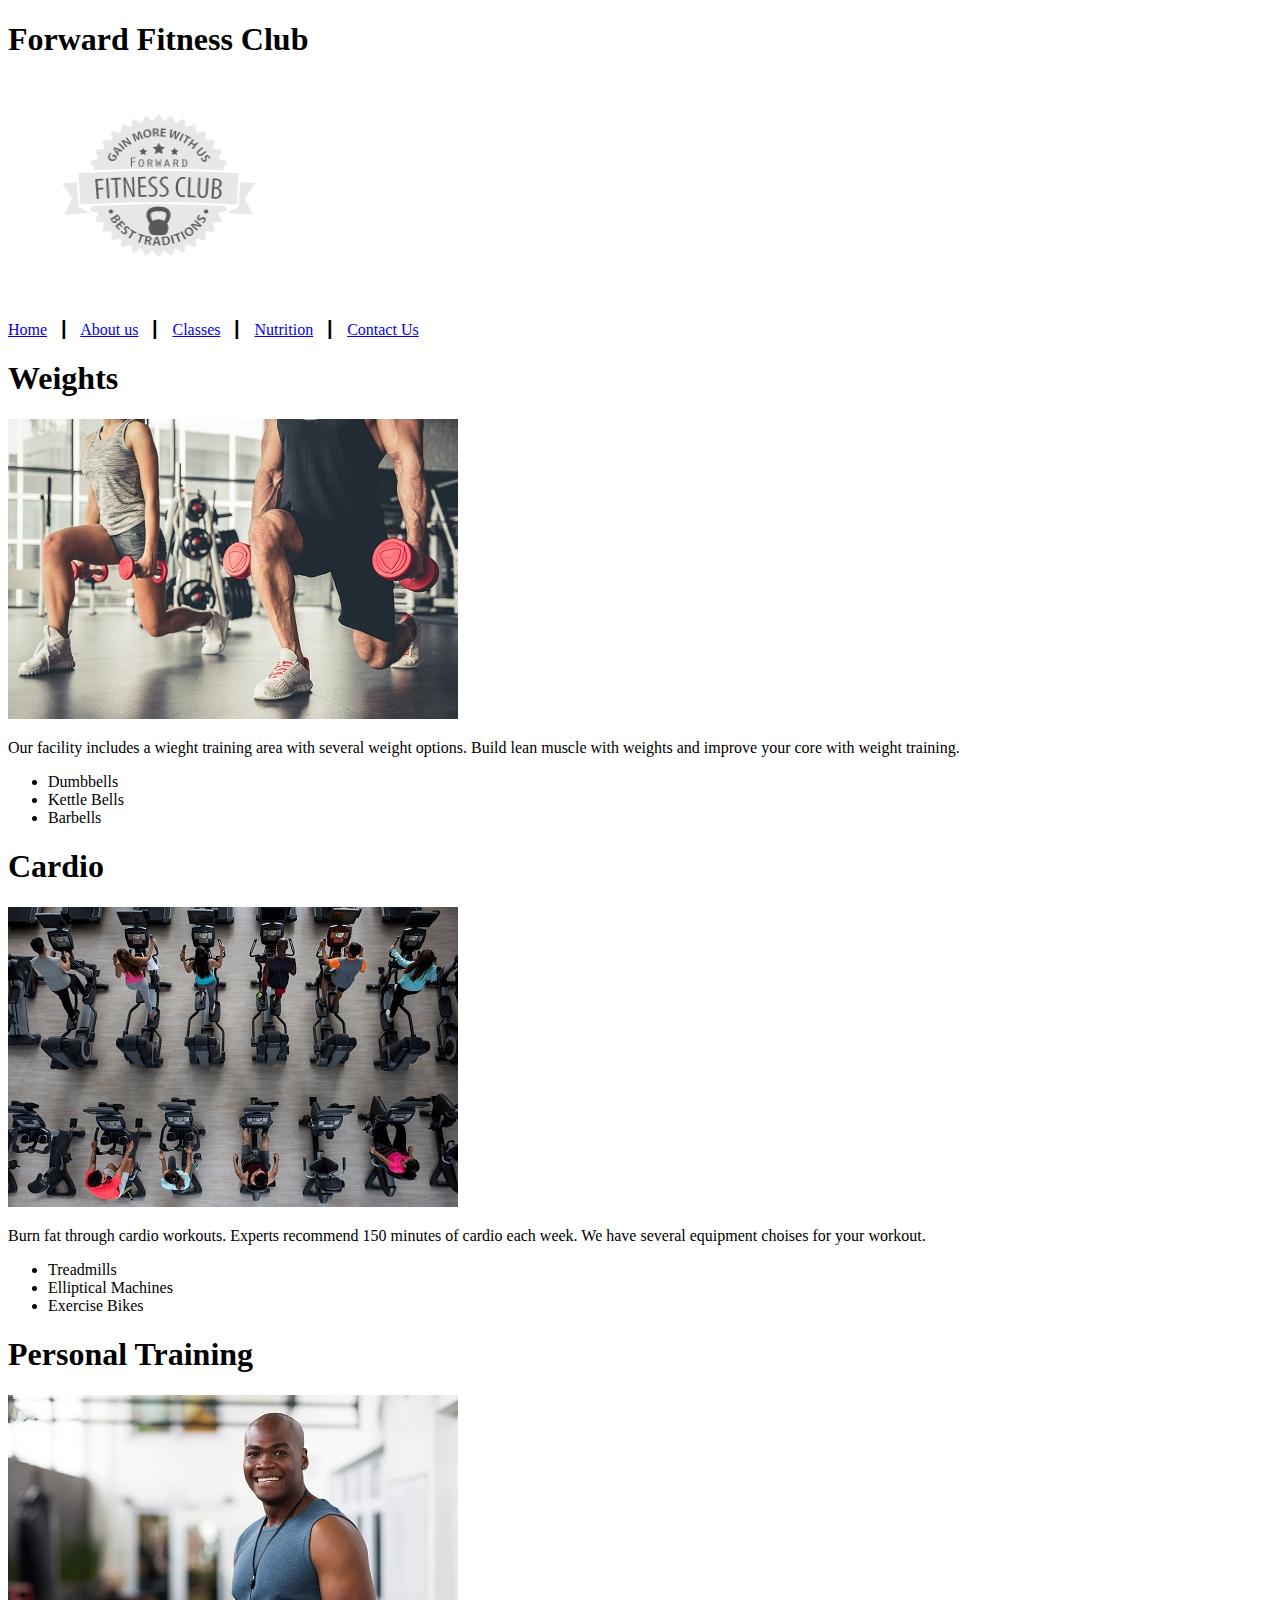
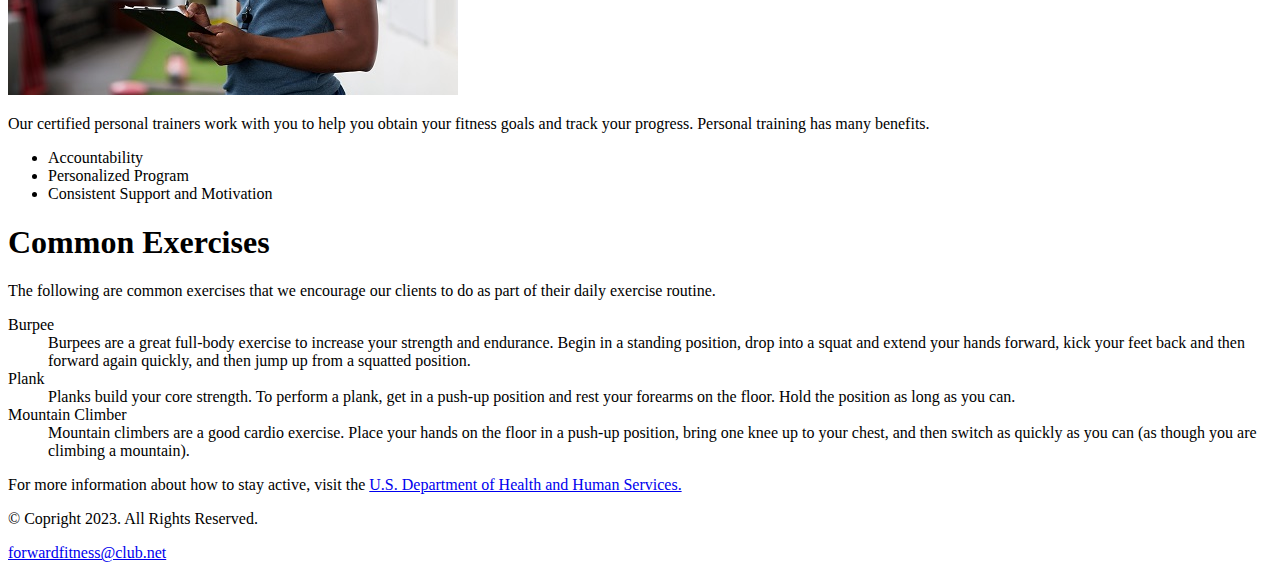
==== about.html @ fcd0d3ca "chap 3 final" ====
<!DOCTYPE html>
<!-- This website template was created by Damien Aldridge -->


<html lang="en">

    <head>
        <title>Forward Fitness Club</title>
        <meta charset="utf-8">
    </head>

    <body>
        <div id="container">
            <!-- Use the header area for the website name or logo -->
            <header>
                <h1>Forward Fitness Club</h1>

                <a href="index.html"><img src="images/forward-fitness-logo.png" alt="Forward Fitness Clug Logo" height="220" width="297"></a>
            </header>

            <!-- Use the nav area to add hyperlinks to other pages within the website -->
            <nav>
                <p><a href="index.html">Home</a> &nbsp; &#9475; &nbsp; 
                <a href="about.html">About us</a> &nbsp; &#9475; &nbsp;
                <a href="classes.html">Classes</a> &nbsp; &#9475; &nbsp;
                <a href="nutrition.html">Nutrition</a> &nbsp; &#9475; &nbsp;
                <a href="contact.html">Contact Us</a></p>
            </nav>

            <!-- Use the main area to add the main content of the webpage -->
            <main>
                <div id="weights">
                    <h1>Weights</h1>

                    <img src="images/people-with-weights.jpg" alt="Two people working out with a weight in each hand" height="300" width="450">

                    <p>Our facility includes a wieght training area with several weight options. Build lean muscle with weights and improve your core with weight training.</p>
                    
                    <ul>
                        <li>Dumbbells</li>
                        <li>Kettle Bells</li>
                        <li>Barbells</li>
                    </ul>
                </div>

                <div id="cardio">
                    <h1>Cardio</h1>
                    <img src="images/people-workingout-machines.jpg" alt="Cardio equipment" height="300" width="450">
                    <p>Burn fat through cardio workouts. Experts recommend 150 minutes of cardio each week. We have several equipment choises for your workout.</p>
                    <ul>
                        <li>Treadmills</li>
                        <li>Elliptical Machines</li>
                        <li>Exercise Bikes</li>
                    </ul>

                    <div id="training">
                        <h1>Personal Training</h1>
                        <img src="images/personal-trainer.jpg" alt="Personal Training" height="300" width="450">
                        <p>Our certified personal trainers work with you to help you obtain your fitness goals and track your progress. Personal training has many benefits.</p>
                        <ul>
                            <li>Accountability</li>
                            <li>Personalized Program</li>
                            <li>Consistent Support and Motivation</li>
                        </ul>

                    </div>

                    <div id="exercises">
                        <h1>Common Exercises</h1>
                        <p>The following are common exercises that we encourage our clients to do as part of their daily exercise routine.</p>

                        <dl>
                            <dt>Burpee</dt>
                            <dd>Burpees are a great full-body exercise to increase your strength and endurance. Begin in a standing position, drop into a squat and extend your hands forward, kick your feet back and then forward again quickly, and then jump up from a squatted position.</dd>

                            <dt>Plank</dt>
                            <dd>Planks build your core strength. To perform a plank, get in a push-up position and rest your forearms on the floor. Hold the position as long as you can.</dd>

                            <dt>Mountain Climber</dt>
                            <dd>Mountain climbers are a good cardio exercise. Place your hands on the floor in a push-up position, bring one knee up to your chest, and then switch as quickly as you can (as though you are climbing a mountain).</dd>
                        </dl>

                        <p>For more information about how to stay active, visit the <a href="https://www.hhs.gov/fitness/be-active/index.html" target="_blank">U.S. Department of Health and Human Services.</a></p>
                    </div>

                </div>
            </main>

            <!-- Use the footer area to add webpage footer content -->
            <footer>
                <p>&copy; Copright 2023. All Rights Reserved.</p>
                <p><a href="mailto:forwardfitness@club.net">forwardfitness@club.net</a></p>
            </footer>

        </div>
    </body>

</html>
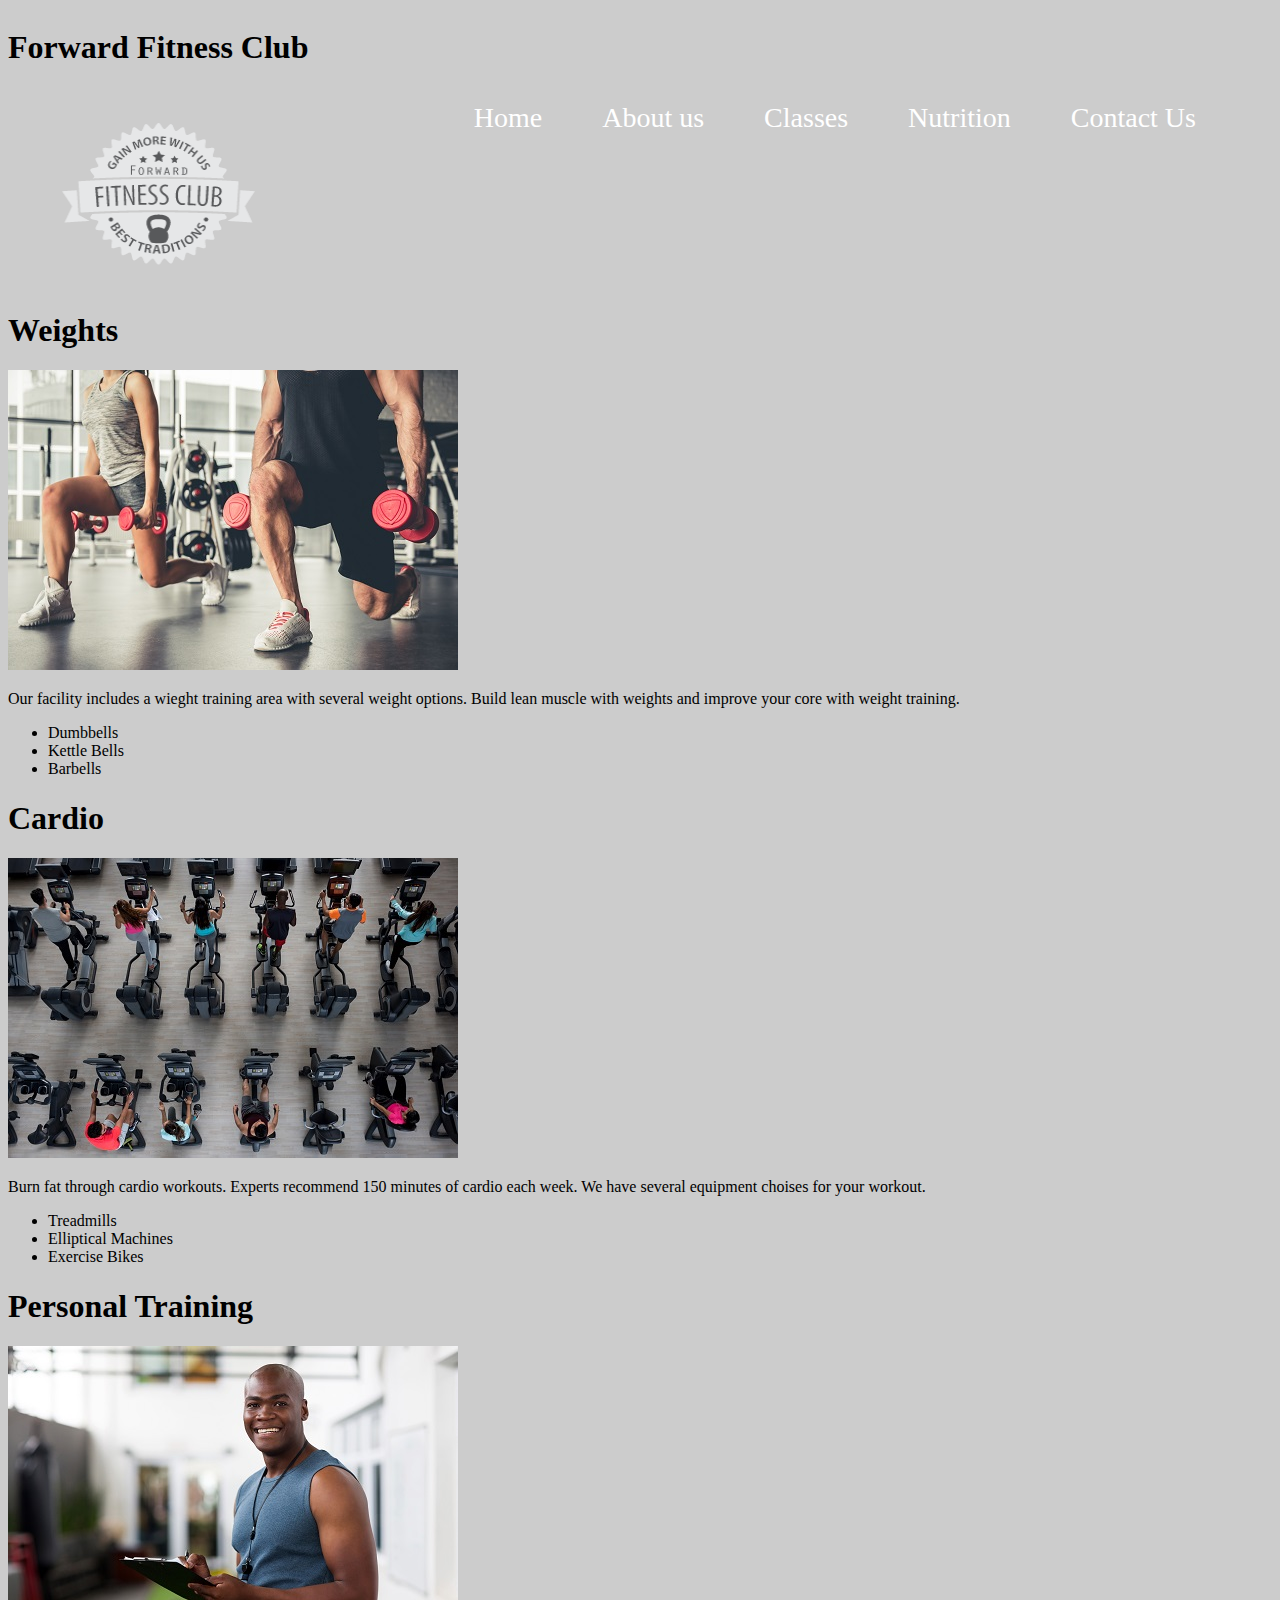
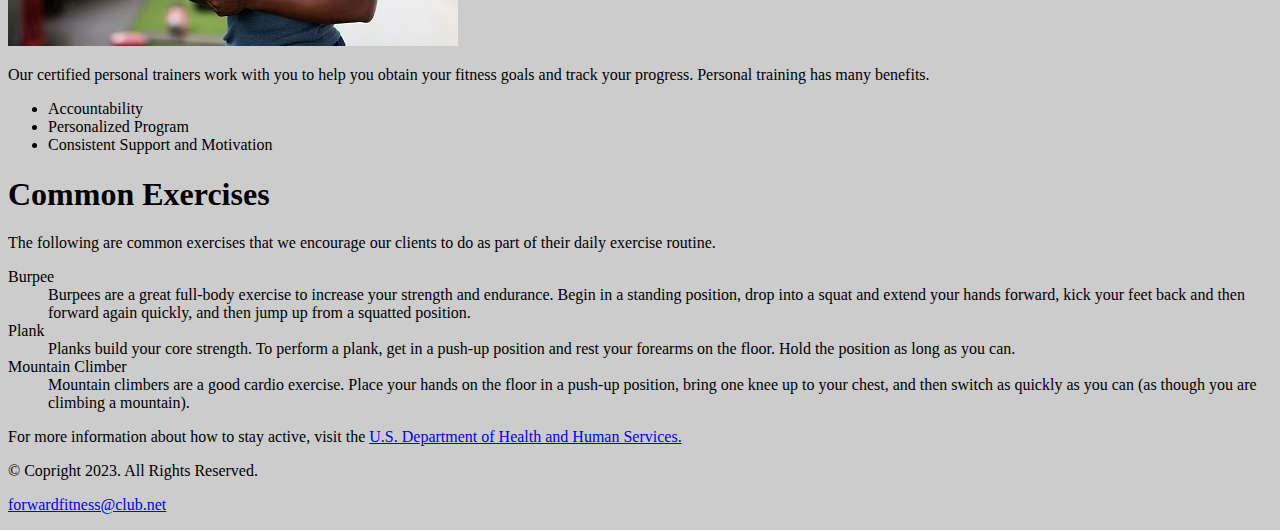
==== commit c8b9c3a0: "chap 4 work" ====
--- a/about.html
+++ b/about.html
@@ -7,6 +7,7 @@
     <head>
         <title>Forward Fitness Club</title>
         <meta charset="utf-8">
+        <link rel="stylesheet" href="css/styles.css">
     </head>
 
     <body>
@@ -20,11 +21,13 @@
 
             <!-- Use the nav area to add hyperlinks to other pages within the website -->
             <nav>
-                <p><a href="index.html">Home</a> &nbsp; &#9475; &nbsp; 
-                <a href="about.html">About us</a> &nbsp; &#9475; &nbsp;
-                <a href="classes.html">Classes</a> &nbsp; &#9475; &nbsp;
-                <a href="nutrition.html">Nutrition</a> &nbsp; &#9475; &nbsp;
-                <a href="contact.html">Contact Us</a></p>
+                <ul>
+                    <li><a href="index.html">Home</a></li>
+                    <li><a href="about.html">About us</a></li> 
+                    <li><a href="classes.html">Classes</a></li>
+                    <li><a href="nutrition.html">Nutrition</a></li>
+                    <li><a href="contact.html">Contact Us</a></li>
+                </ul>
             </nav>
 
             <!-- Use the main area to add the main content of the webpage -->
--- a/css/styles.css
+++ b/css/styles.css
@@ -0,0 +1,37 @@
+body {
+    background-color: #ccc;
+}
+
+header {
+    width: 25%;
+    float: left;
+}
+
+nav {
+    width: 70%;
+    float: right;
+    margin: 5em 3em 0 0;
+}
+
+nav ul {
+    list-style-type: none;
+    margin: 0;
+    text-align: right;
+}
+
+nav li {
+    display: inline-block;
+    font-size: 1.75em;
+}
+
+nav li a {
+    display: block;
+    color: #fff;
+    text-align: center;
+    padding: 0.5em 1em;
+    text-decoration: none;
+}
+
+main {
+    clear: both;
+}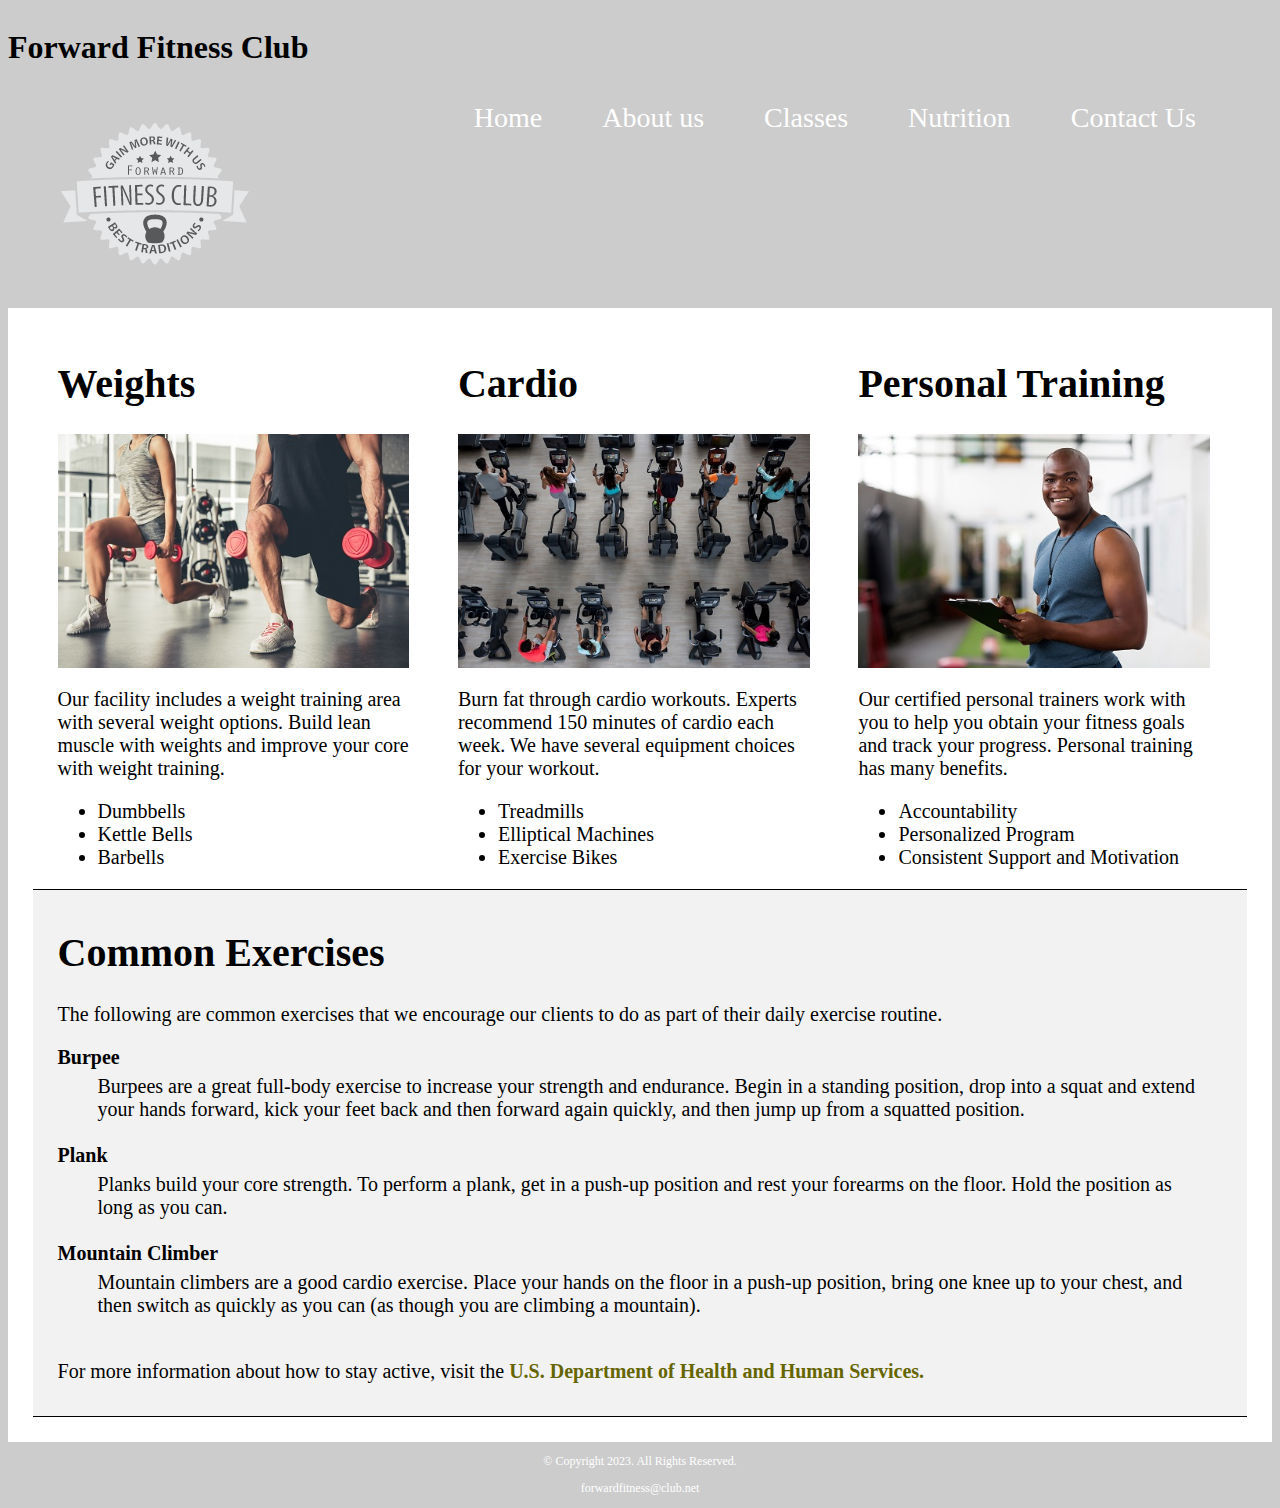
==== commit 0237bef4: "chap 4 work continued" ====
--- a/about.html
+++ b/about.html
@@ -16,7 +16,7 @@
             <header>
                 <h1>Forward Fitness Club</h1>
 
-                <a href="index.html"><img src="images/forward-fitness-logo.png" alt="Forward Fitness Clug Logo" height="220" width="297"></a>
+                <a href="index.html"><img src="images/forward-fitness-logo.png" alt="Forward Fitness Clug Logo"></a>
             </header>
 
             <!-- Use the nav area to add hyperlinks to other pages within the website -->
@@ -35,9 +35,9 @@
                 <div id="weights">
                     <h1>Weights</h1>
 
-                    <img src="images/people-with-weights.jpg" alt="Two people working out with a weight in each hand" height="300" width="450">
+                    <img src="images/people-with-weights.jpg" alt="Two people working out with a weight in each hand">
 
-                    <p>Our facility includes a wieght training area with several weight options. Build lean muscle with weights and improve your core with weight training.</p>
+                    <p>Our facility includes a weight training area with several weight options. Build lean muscle with weights and improve your core with weight training.</p>
                     
                     <ul>
                         <li>Dumbbells</li>
@@ -48,17 +48,18 @@
 
                 <div id="cardio">
                     <h1>Cardio</h1>
-                    <img src="images/people-workingout-machines.jpg" alt="Cardio equipment" height="300" width="450">
-                    <p>Burn fat through cardio workouts. Experts recommend 150 minutes of cardio each week. We have several equipment choises for your workout.</p>
+                    <img src="images/people-workingout-machines.jpg" alt="Cardio equipment">
+                    <p>Burn fat through cardio workouts. Experts recommend 150 minutes of cardio each week. We have several equipment choices for your workout.</p>
                     <ul>
                         <li>Treadmills</li>
                         <li>Elliptical Machines</li>
                         <li>Exercise Bikes</li>
                     </ul>
+                </div>
 
                     <div id="training">
                         <h1>Personal Training</h1>
-                        <img src="images/personal-trainer.jpg" alt="Personal Training" height="300" width="450">
+                        <img src="images/personal-trainer.jpg" alt="Personal Training">
                         <p>Our certified personal trainers work with you to help you obtain your fitness goals and track your progress. Personal training has many benefits.</p>
                         <ul>
                             <li>Accountability</li>
@@ -83,15 +84,14 @@
                             <dd>Mountain climbers are a good cardio exercise. Place your hands on the floor in a push-up position, bring one knee up to your chest, and then switch as quickly as you can (as though you are climbing a mountain).</dd>
                         </dl>
 
-                        <p>For more information about how to stay active, visit the <a href="https://www.hhs.gov/fitness/be-active/index.html" target="_blank">U.S. Department of Health and Human Services.</a></p>
+                        <p>For more information about how to stay active, visit the <a class="external-link" href="https://www.hhs.gov/fitness/be-active/index.html" target="_blank">U.S. Department of Health and Human Services.</a></p>
                     </div>
 
-                </div>
             </main>
 
             <!-- Use the footer area to add webpage footer content -->
             <footer>
-                <p>&copy; Copright 2023. All Rights Reserved.</p>
+                <p>&copy; Copyright 2023. All Rights Reserved.</p>
                 <p><a href="mailto:forwardfitness@club.net">forwardfitness@club.net</a></p>
             </footer>
 
--- a/css/styles.css
+++ b/css/styles.css
@@ -1,5 +1,10 @@
 body {
     background-color: #ccc;
+}
+
+img {
+    max-width: 100%;
+    display: block;
 }
 
 header {
@@ -34,4 +39,66 @@
 
 main {
     clear: both;
+    background-color: #fff;
+    padding: 2%;
+    font-size: 1.25em;
+}
+
+.action {
+    font-size: 1.35em;
+    color: #666600;
+    font-weight: bold;
+}
+
+#weights, #cardio, #training {
+    width: 29%;
+    float: left;
+    margin: 0 2%;
+}
+
+#exercises {
+    clear: left;
+    border-top: 1px solid #000;
+    border-bottom: 1px solid #000;
+    background-color: #f2f2f2;
+    padding: 1% 2%;
+}
+
+#exercises dt {
+    font-weight: bold;
+}
+
+#exercises dd {
+    padding: 0.5% 1% 2% 0;
+}
+
+.external-link {
+    color: #666600;
+    font-weight: bold;
+    text-decoration: none;
+}
+
+#contact {
+    text-align: center;
+}
+
+#contact a {
+    color: #666600;
+    text-decoration: none;
+}
+
+.map {
+    border: 8px solid #000;
+}
+
+footer p {
+    font-size: 0.75em;
+    text-align: center;
+    color: #fff;
+    padding: 0 1em;
+}
+
+footer p a {
+    color: #fff;
+    text-decoration: none;
 }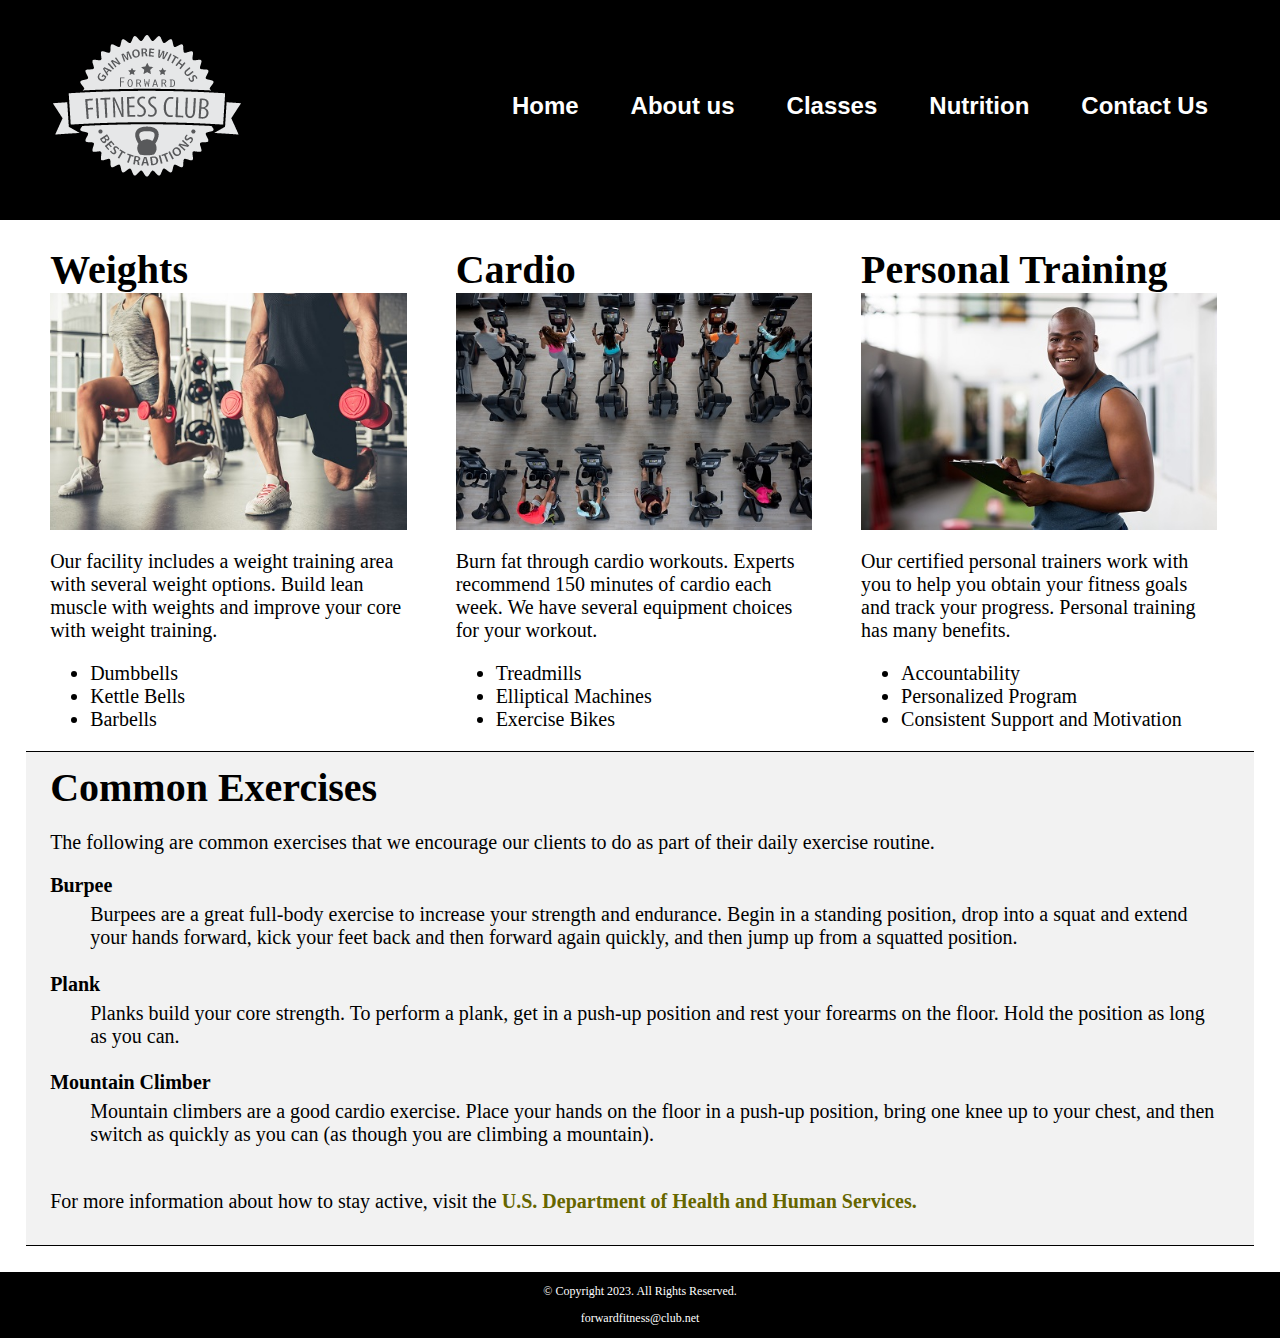
==== commit 4491c7e7: "chap 4 work finish" ====
--- a/about.html
+++ b/about.html
@@ -14,8 +14,6 @@
         <div id="container">
             <!-- Use the header area for the website name or logo -->
             <header>
-                <h1>Forward Fitness Club</h1>
-
                 <a href="index.html"><img src="images/forward-fitness-logo.png" alt="Forward Fitness Clug Logo"></a>
             </header>
 
--- a/css/styles.css
+++ b/css/styles.css
@@ -1,5 +1,19 @@
+/* 
+Author: Damien Aldridge
+Date: 9/18/2023
+File name: styles.css
+*/
+
+/* CSS Reset */
+body, header, nav, main, footer, h1, div, img {
+    margin: 0;
+    padding: 0;
+    border: 0;
+}
+
+/* Style rules for body and images */
 body {
-    background-color: #ccc;
+    background-color: #000;
 }
 
 img {
@@ -7,11 +21,13 @@
     display: block;
 }
 
+/* Style rules for header */
 header {
     width: 25%;
     float: left;
 }
 
+/* Style rules for navigation area */
 nav {
     width: 70%;
     float: right;
@@ -26,7 +42,9 @@
 
 nav li {
     display: inline-block;
-    font-size: 1.75em;
+    font-size: 1.5em;
+    font-family: Verdana, Arial, sans-serif;
+    font-weight: bold;
 }
 
 nav li a {
@@ -37,6 +55,7 @@
     text-decoration: none;
 }
 
+/* Style rules for main content */
 main {
     clear: both;
     background-color: #fff;
@@ -91,6 +110,7 @@
     border: 8px solid #000;
 }
 
+/* Style rules for footer content */
 footer p {
     font-size: 0.75em;
     text-align: center;
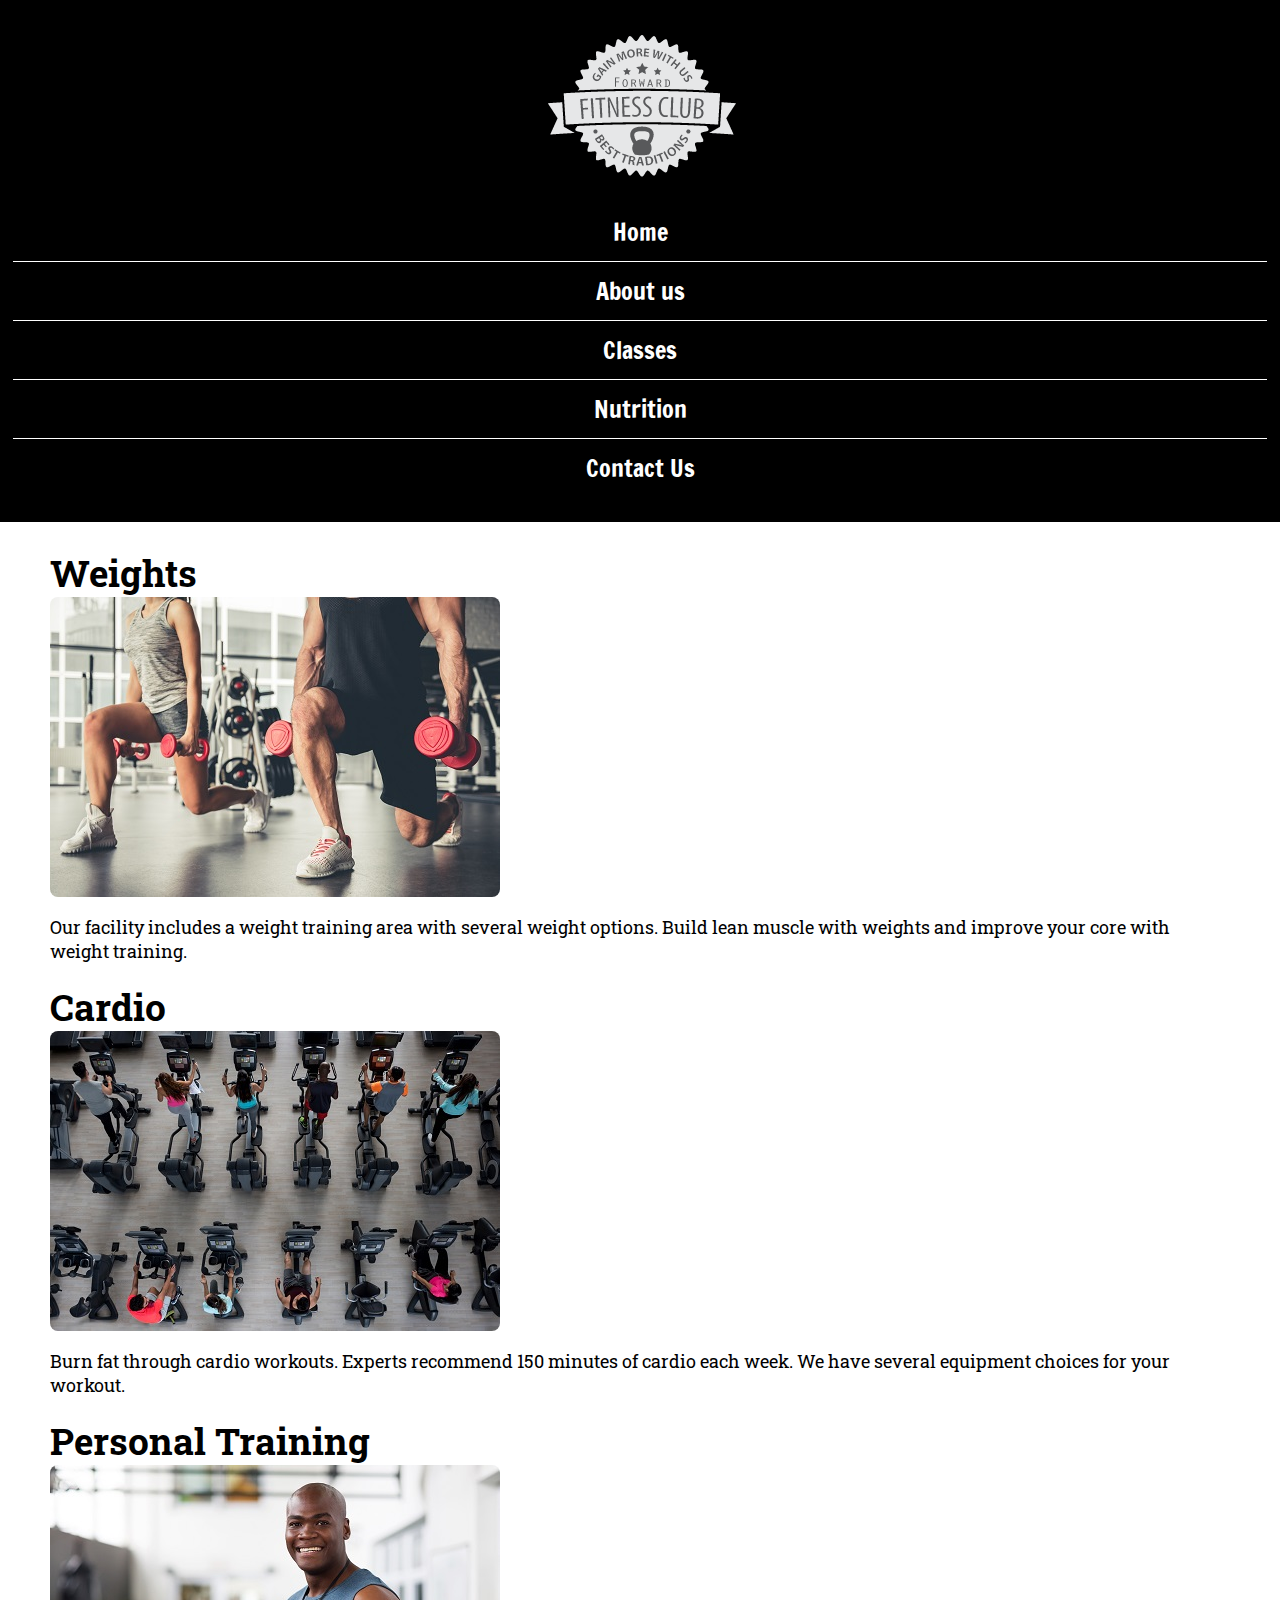
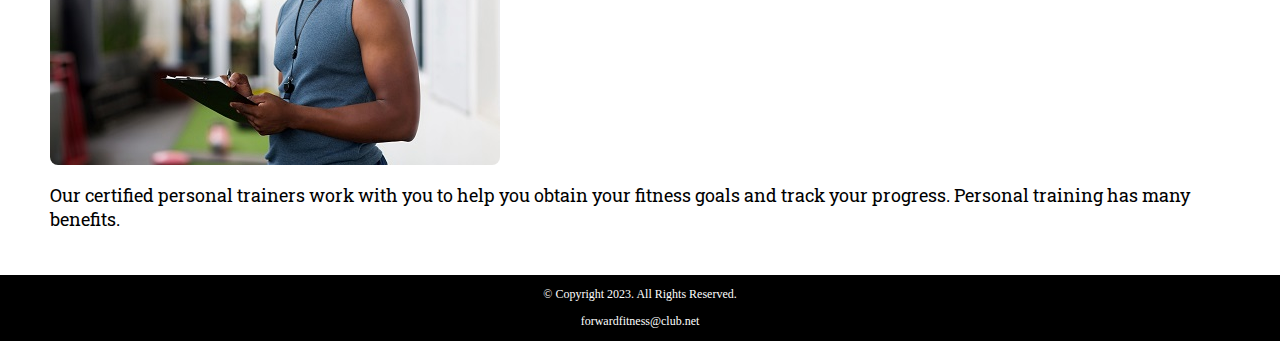
==== commit 4fbd145c: "chap 5 reading assignment" ====
--- a/about.html
+++ b/about.html
@@ -7,7 +7,11 @@
     <head>
         <title>Forward Fitness Club</title>
         <meta charset="utf-8">
+        <meta name="viewport" content="width=device-width, initial-scale=1">
         <link rel="stylesheet" href="css/styles.css">
+        <link rel="preconnect" href="https://fonts.googleapis.com">
+        <link rel="preconnect" href="https://fonts.gstatic.com" crossorigin>
+        <link href="https://fonts.googleapis.com/css2?family=Francois+One&family=Roboto+Slab&display=swap" rel="stylesheet">
     </head>
 
     <body>
@@ -33,11 +37,11 @@
                 <div id="weights">
                     <h1>Weights</h1>
 
-                    <img src="images/people-with-weights.jpg" alt="Two people working out with a weight in each hand">
+                    <img src="images/people-with-weights.jpg" alt="Two people working out with a weight in each hand" class="round">
 
                     <p>Our facility includes a weight training area with several weight options. Build lean muscle with weights and improve your core with weight training.</p>
                     
-                    <ul>
+                    <ul class="tablet-desktop">
                         <li>Dumbbells</li>
                         <li>Kettle Bells</li>
                         <li>Barbells</li>
@@ -46,9 +50,9 @@
 
                 <div id="cardio">
                     <h1>Cardio</h1>
-                    <img src="images/people-workingout-machines.jpg" alt="Cardio equipment">
+                    <img src="images/people-workingout-machines.jpg" alt="Cardio equipment" class="round">
                     <p>Burn fat through cardio workouts. Experts recommend 150 minutes of cardio each week. We have several equipment choices for your workout.</p>
-                    <ul>
+                    <ul class="tablet-desktop">
                         <li>Treadmills</li>
                         <li>Elliptical Machines</li>
                         <li>Exercise Bikes</li>
@@ -57,9 +61,9 @@
 
                     <div id="training">
                         <h1>Personal Training</h1>
-                        <img src="images/personal-trainer.jpg" alt="Personal Training">
+                        <img src="images/personal-trainer.jpg" alt="Personal Training" class="round">
                         <p>Our certified personal trainers work with you to help you obtain your fitness goals and track your progress. Personal training has many benefits.</p>
-                        <ul>
+                        <ul class="tablet-desktop">
                             <li>Accountability</li>
                             <li>Personalized Program</li>
                             <li>Consistent Support and Motivation</li>
@@ -67,7 +71,7 @@
 
                     </div>
 
-                    <div id="exercises">
+                    <div id="exercises" class="tablet-desktop">
                         <h1>Common Exercises</h1>
                         <p>The following are common exercises that we encourage our clients to do as part of their daily exercise routine.</p>
 
--- a/css/styles.css
+++ b/css/styles.css
@@ -5,7 +5,7 @@
 */
 
 /* CSS Reset */
-body, header, nav, main, footer, h1, div, img {
+body, header, nav, main, footer, h1, div, img, ul {
     margin: 0;
     padding: 0;
     border: 0;
@@ -21,46 +21,84 @@
     display: block;
 }
 
+/* Style Rules for mobile viewport */
+
 /* Style rules for header */
 header {
-    width: 25%;
-    float: left;
+    position: -webkit-sticky;
+    position: sticky;
+    top: 0;
+    background-color: #000;
+    height: 190px;
+}
+
+header img {
+    margin: 0 auto;
 }
 
 /* Style rules for navigation area */
 nav {
-    width: 70%;
-    float: right;
-    margin: 5em 3em 0 0;
+    padding: 1%;
+    margin-bottom: 1%;
 }
 
 nav ul {
     list-style-type: none;
-    margin: 0;
-    text-align: right;
+    text-align: center;
 }
 
 nav li {
-    display: inline-block;
     font-size: 1.5em;
-    font-family: Verdana, Arial, sans-serif;
-    font-weight: bold;
+    font-family: 'Francois One', sans-serif;
+    border-top: 1px solid #fff;
+}
+
+nav li:first-child {
+    border-top: none;
 }
 
 nav li a {
     display: block;
     color: #fff;
-    text-align: center;
     padding: 0.5em 1em;
     text-decoration: none;
 }
 
+/* Show mobile class, hide tablet-desktop class */
+.mobile {
+    display: block;
+}
+
+.tablet-desktop {
+    display: none;
+}
+
 /* Style rules for main content */
 main {
-    clear: both;
     background-color: #fff;
     padding: 2%;
-    font-size: 1.25em;
+    font-size: 1.15em;
+    font-family: 'Roboto Slab', serif;
+}
+
+.tel-link {
+    background-color: #404040;
+    padding: 2%;
+    margin: 0 auto;
+    width: 80%;
+    text-align: center;
+    border-radius: 5px;
+}
+
+.tel-link a {
+    color: #fff;
+    text-decoration: none;
+    font-size: 1.5em;
+    display: block;
+}
+
+.hours {
+    margin-left: 10%;
 }
 
 .action {
@@ -70,12 +108,48 @@
 }
 
 #weights, #cardio, #training {
-    width: 29%;
-    float: left;
     margin: 0 2%;
 }
 
-#exercises {
+.round {
+    border-radius: 8px;
+}
+
+.external-link {
+    color: #666600;
+    font-weight: bold;
+    text-decoration: none;
+}
+
+#contact {
+    text-align: center;
+}
+
+#contact .contact-email-link {
+    color: #666600;
+    text-decoration: none;
+}
+
+.map {
+    border: 2px solid #000;
+    width: 95%;
+    height: 50%;
+}
+
+/* Style rules for footer content */
+footer p {
+    font-size: 0.75em;
+    text-align: center;
+    color: #fff;
+    padding: 0 1em;
+}
+
+footer p a {
+    color: #fff;
+    text-decoration: none;
+}
+
+/* #exercises {
     clear: left;
     border-top: 1px solid #000;
     border-bottom: 1px solid #000;
@@ -90,35 +164,4 @@
 #exercises dd {
     padding: 0.5% 1% 2% 0;
 }
-
-.external-link {
-    color: #666600;
-    font-weight: bold;
-    text-decoration: none;
-}
-
-#contact {
-    text-align: center;
-}
-
-#contact a {
-    color: #666600;
-    text-decoration: none;
-}
-
-.map {
-    border: 8px solid #000;
-}
-
-/* Style rules for footer content */
-footer p {
-    font-size: 0.75em;
-    text-align: center;
-    color: #fff;
-    padding: 0 1em;
-}
-
-footer p a {
-    color: #fff;
-    text-decoration: none;
-}+*/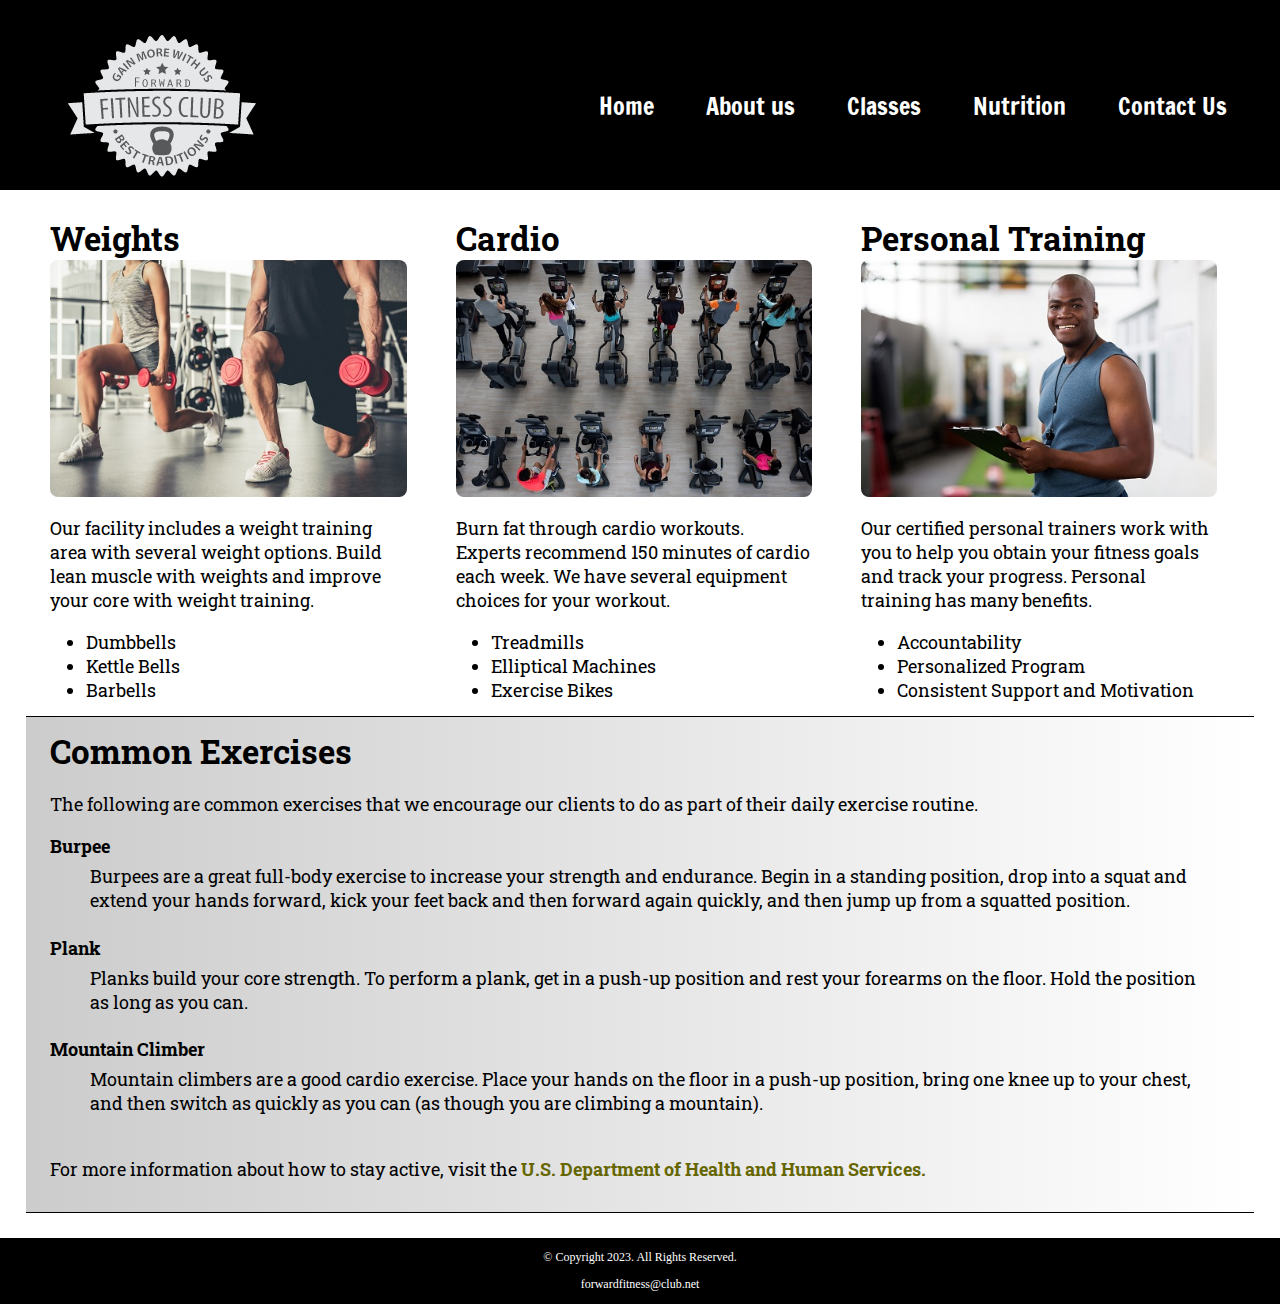
==== commit 3d74f286: "chap 7 work" ====
--- a/about.html
+++ b/about.html
@@ -12,6 +12,10 @@
         <link rel="preconnect" href="https://fonts.googleapis.com">
         <link rel="preconnect" href="https://fonts.gstatic.com" crossorigin>
         <link href="https://fonts.googleapis.com/css2?family=Francois+One&family=Roboto+Slab&display=swap" rel="stylesheet">
+        <link rel="shortcut icon" href="images/favicon.ico">
+        <link rel="icon" type="image/png" sizes="32x32" href="images/favicon-32.png">
+        <link rel="apple-touch-icon" sizes=" 180x180" href="images/apple-touch-icon.png">
+        <link rel="icon" sizes="192x192" href="images/android-chrome-192.png">
     </head>
 
     <body>
@@ -34,7 +38,7 @@
 
             <!-- Use the main area to add the main content of the webpage -->
             <main>
-                <div id="weights">
+                <section id="weights">
                     <h1>Weights</h1>
 
                     <img src="images/people-with-weights.jpg" alt="Two people working out with a weight in each hand" class="round">
@@ -46,9 +50,9 @@
                         <li>Kettle Bells</li>
                         <li>Barbells</li>
                     </ul>
-                </div>
+                </section>
 
-                <div id="cardio">
+                <section id="cardio">
                     <h1>Cardio</h1>
                     <img src="images/people-workingout-machines.jpg" alt="Cardio equipment" class="round">
                     <p>Burn fat through cardio workouts. Experts recommend 150 minutes of cardio each week. We have several equipment choices for your workout.</p>
@@ -57,9 +61,9 @@
                         <li>Elliptical Machines</li>
                         <li>Exercise Bikes</li>
                     </ul>
-                </div>
+                </section>
 
-                    <div id="training">
+                    <section id="training">
                         <h1>Personal Training</h1>
                         <img src="images/personal-trainer.jpg" alt="Personal Training" class="round">
                         <p>Our certified personal trainers work with you to help you obtain your fitness goals and track your progress. Personal training has many benefits.</p>
@@ -69,9 +73,9 @@
                             <li>Consistent Support and Motivation</li>
                         </ul>
 
-                    </div>
+                    </section>
 
-                    <div id="exercises" class="tablet-desktop">
+                    <section id="exercises" class="tablet-desktop">
                         <h1>Common Exercises</h1>
                         <p>The following are common exercises that we encourage our clients to do as part of their daily exercise routine.</p>
 
@@ -87,7 +91,7 @@
                         </dl>
 
                         <p>For more information about how to stay active, visit the <a class="external-link" href="https://www.hhs.gov/fitness/be-active/index.html" target="_blank">U.S. Department of Health and Human Services.</a></p>
-                    </div>
+                    </section>
 
             </main>
 
--- a/css/styles.css
+++ b/css/styles.css
@@ -5,7 +5,7 @@
 */
 
 /* CSS Reset */
-body, header, nav, main, footer, h1, div, img, ul {
+body, header, nav, main, footer, h1, div, img, ul, figure, figcaption, section, article, aside {
     margin: 0;
     padding: 0;
     border: 0;
@@ -21,12 +21,15 @@
     display: block;
 }
 
+/* Style rule for box sizing applies to all elements */
+* {
+    box-sizing: border-box;
+}
+
 /* Style Rules for mobile viewport */
 
 /* Style rules for header */
 header {
-    position: -webkit-sticky;
-    position: sticky;
     top: 0;
     background-color: #000;
     height: 190px;
@@ -81,6 +84,30 @@
     font-family: 'Roboto Slab', serif;
 }
 
+.mobile h3 {
+    text-shadow: 5px 5px 8px #ccc;
+}
+
+article {
+    padding: 2%;
+}
+
+article h3 {
+    text-align: center;
+}
+
+article img {
+    margin: 0 auto;
+}
+
+article ul {
+    margin-left: 10%;
+}
+
+article:nth-of-type(2) {
+    background-color: rgba(204, 204, 204, 0.3);
+}
+
 .tel-link {
     background-color: #404040;
     padding: 2%;
@@ -105,6 +132,26 @@
     font-size: 1.35em;
     color: #666600;
     font-weight: bold;
+    text-shadow: 5px 5px 8px #ccc;
+}
+
+.frame {
+    position: relative;
+    max-width: 450px;
+    margin: 2% auto;
+}
+
+.pic-text {
+    position: absolute;
+    bottom: 0;
+    background: rgba(0, 0, 0, 0.5);
+    color: #fff;
+    width: 100%;
+    padding: 20px;
+    text-align: center;
+    font-family: Verdana, Arial, sans-serif;
+    font-size: 1.5em;
+    font-weight: bold;
 }
 
 #weights, #cardio, #training {
@@ -149,19 +196,185 @@
     text-decoration: none;
 }
 
-/* #exercises {
-    clear: left;
-    border-top: 1px solid #000;
-    border-bottom: 1px solid #000;
-    background-color: #f2f2f2;
-    padding: 1% 2%;
-}
-
-#exercises dt {
-    font-weight: bold;
-}
-
-#exercises dd {
-    padding: 0.5% 1% 2% 0;
-}
-*/+/* Media Query for Tablet Viewport */
+@media screen and (min-width: 630px), print {
+
+    /* Tablet Viewport: Show tablet-desktop class, hide mobile class */
+    .tablet-desktop {
+        display: block;
+    }
+
+    .mobile {
+        display: none;
+    }
+
+    /* Tablet Viewport: Style rule for header */
+    header {
+        padding-bottom: 2%;
+    }
+
+    /* Tablet Viewport: Style rules for nav area */
+    nav li {
+        border-top: none;
+        display: inline-block;
+        border-right: 1px solid #fff;
+    }
+
+    nav li:last-child {
+        border-right: none;
+    }
+
+    nav li a {
+        padding: 0.1em 0.75em;
+    }
+
+    /* Tablet Viewport: Style rules for main content area */
+    main ul {
+        margin: 0 0 4% 10%;
+    }
+
+    .grid {
+        display: grid;
+        grid-template-columns: auto auto auto;
+        grid-gap: 20px;
+    }
+
+    .pic-text {
+        font-size: 1em;
+        padding: 10px;
+    }
+
+    aside {
+        text-align: center;
+        font-size: 1.25em;
+        font-style: italic;
+        font-weight: bold;
+        padding: 2%;
+        background-color: rgba(204, 204, 204, 0.5);
+        box-shadow: 5px 5px 8px #000;
+        text-shadow: 5px 5px 5px #b3b3b3;
+        border-radius: 0 15px;
+    }
+
+    .grid-item4 {
+        grid-column: 1 / span 3;
+    }
+
+    #exercises {
+        border-top: 1px solid #000;
+        border-bottom: 1px solid #000;
+        background: linear-gradient(to right, #ccc, #fff);
+        background-color: #f2f2f2;
+        padding: 1% 2%;
+    }
+    
+    #exercises dt {
+        font-weight: bold;
+    }
+    
+    #exercises dd {
+        padding: 0.5% 1% 2% 0;
+    }
+
+    .tel-num {
+        font-size: 1.25em
+    }
+
+    .map {
+        width: 600px;
+        height: 450px;
+    }
+
+}
+
+/* Media Query for Desktop Viewport */
+@media screen and (min-width: 1015px), print {
+
+    /* Desktop Viewport: Style rule for header */
+    header {
+        width: 25%;
+        float: left;
+        padding-bottom: 0;
+    }
+
+    /* Desktop Viewport: Style rules for nav area */
+    nav {
+        float: right;
+        width: 70%;
+        margin: 4em 1em 0 0;
+    }
+    
+    nav ul {
+        text-align: right;
+    }
+
+    nav li {
+        border: none;
+    }
+
+    nav li a {
+        padding: 0.5em 1em;
+    }
+
+    nav li a:hover {
+        color: #000;
+        background-color: #fff;
+    }
+
+    /* Desktop Viewport: Style rules for main content */
+    main {
+        clear: left;
+    }
+
+    main h1 {
+        font-size: 1.8em;
+    }
+
+    article h3 {
+        font-size: 1.75em;
+    }
+
+    .pic-text {
+        font-size: 1.5em;
+        padding: 20px;
+    }
+
+    .frame {
+        opacity: 0.9;
+    }
+
+    .frame:hover {
+        opacity: 1;
+        box-shadow: 8px 8px 10px #808080;
+    }
+
+    #weights, #cardio, #training {
+        width: 29%;
+        float: left;
+        margin: 0 2%;
+    }
+
+    #exercises {
+        clear: left;
+    }
+
+}
+
+/* Media Query for Large Desktop Viewports */
+@media screen and (min-width: 1921px) {
+
+    #container {
+        width: 1920px;
+        margin: 0 auto;
+    }
+
+}
+
+/* Media Query for Print */
+@media print {
+
+    body {
+        background-color: #fff;
+        color: #000;
+    }
+}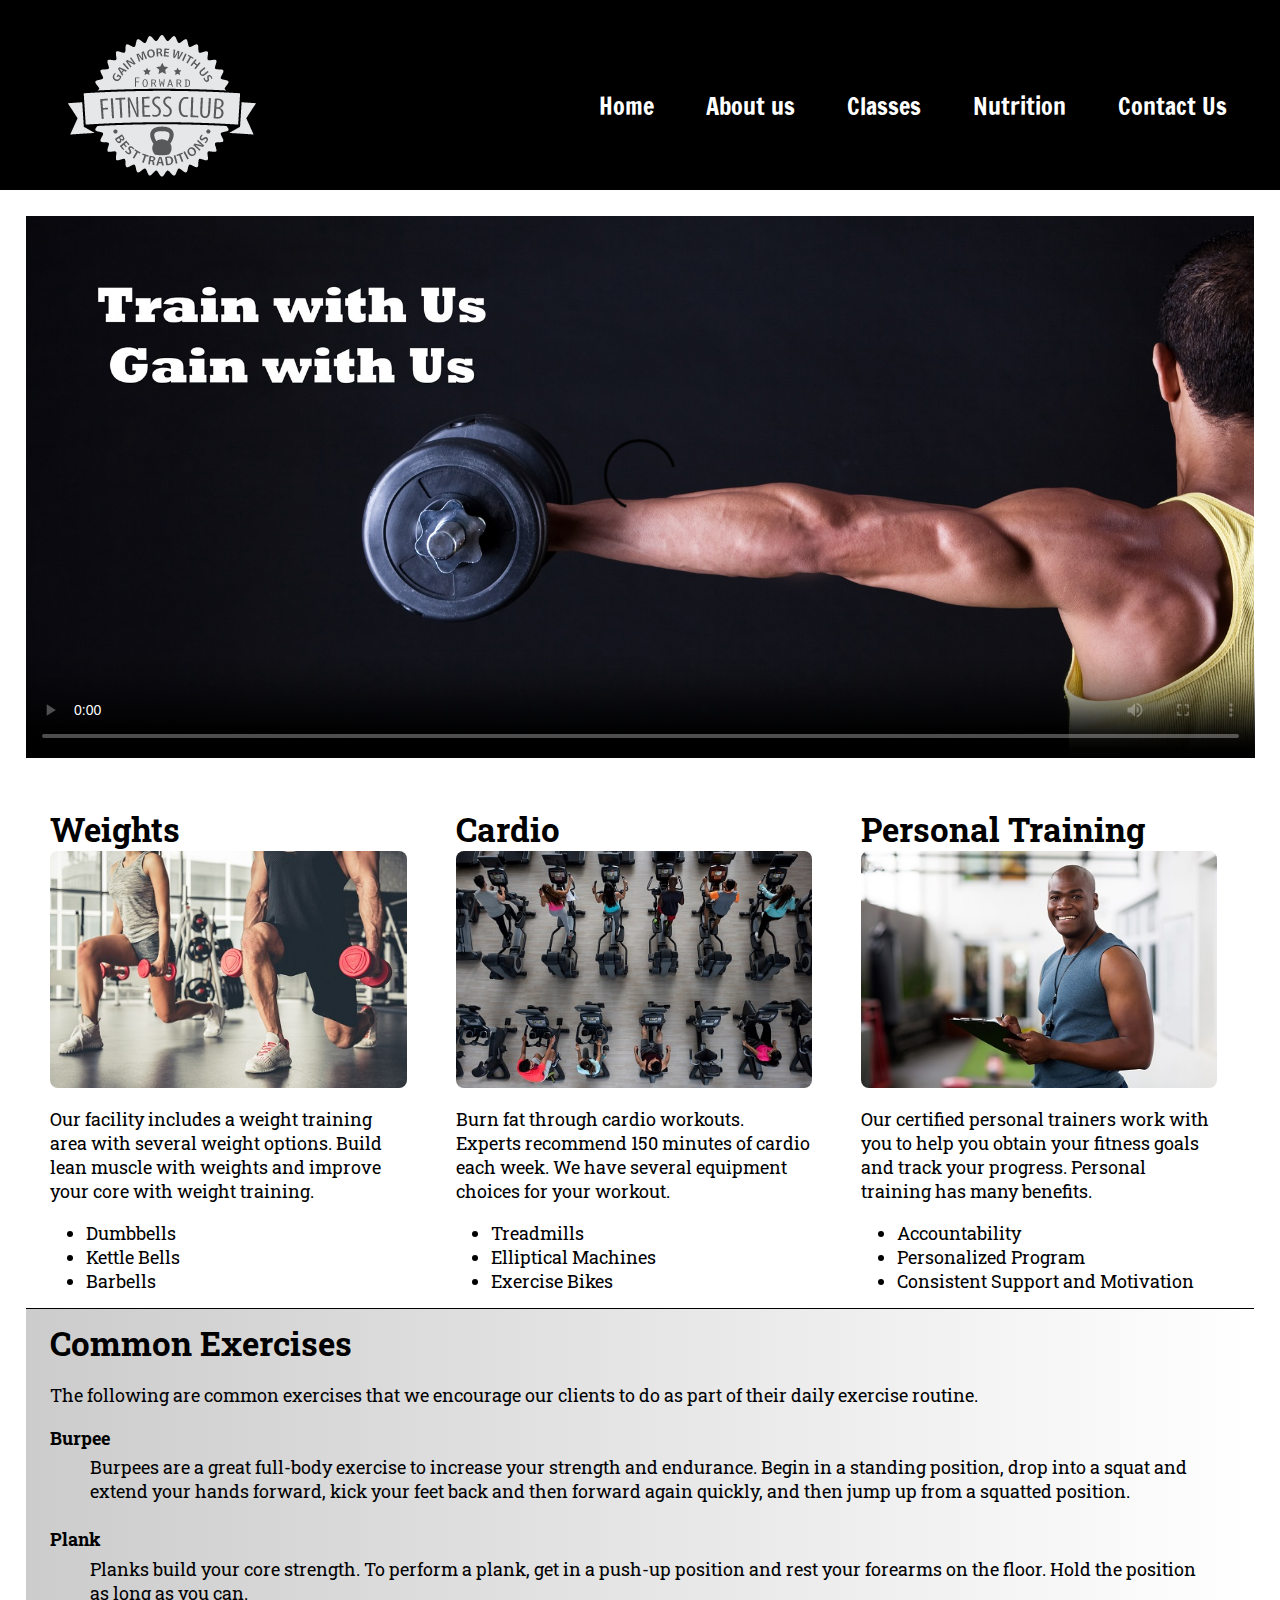
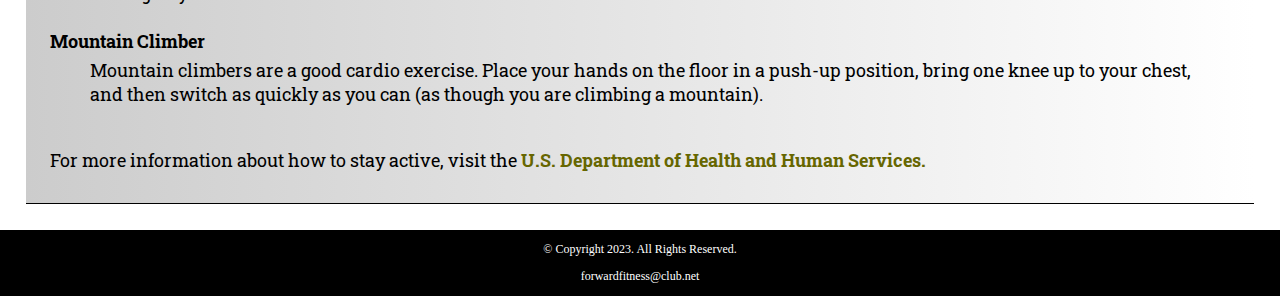
==== commit 3f43a021: "chap 9 work" ====
--- a/about.html
+++ b/about.html
@@ -38,6 +38,15 @@
 
             <!-- Use the main area to add the main content of the webpage -->
             <main>
+
+                <video controls poster="images/hero-image.jpg">
+                    <source src="media/ffc_video.mp4" type="video/mp4">
+                    <source src="media/ffc_video.webm" type="video/mp4">
+                    <track src="media/captions.vtt" kind="captions" srclang="en" label="Captions">
+                    <track src="media/descriptions.vtt" kind="descriptions" srclang="en" label="English Descriptions">
+                    <p>Your browser does not support the video element.</p>
+                </video>
+
                 <section id="weights">
                     <h1>Weights</h1>
 
--- a/css/styles.css
+++ b/css/styles.css
@@ -5,7 +5,7 @@
 */
 
 /* CSS Reset */
-body, header, nav, main, footer, h1, div, img, ul, figure, figcaption, section, article, aside {
+body, header, nav, main, footer, h1, div, img, ul, figure, figcaption, section, article, aside, audio, video {
     margin: 0;
     padding: 0;
     border: 0;
@@ -16,7 +16,7 @@
     background-color: #000;
 }
 
-img {
+img, video {
     max-width: 100%;
     display: block;
 }
@@ -82,6 +82,10 @@
     padding: 2%;
     font-size: 1.15em;
     font-family: 'Roboto Slab', serif;
+}
+
+video {
+    margin: 0 auto 4%;
 }
 
 .mobile h3 {
@@ -181,6 +185,41 @@
     border: 2px solid #000;
     width: 95%;
     height: 50%;
+}
+
+#form {
+    margin-top: 2%;
+    background-color: #f2f2f2;
+    padding: 2%;
+}
+
+#form h2 {
+    text-align: center;
+}
+
+/* Style rules for form elements */
+fieldset, input, select, textarea {
+    margin-bottom: 2%;
+}
+
+fieldset legend {
+    font-weight: bold;
+    font-size: 1.25em;
+}
+
+label {
+    display: block;
+    padding-top: 3%;
+}
+
+form #submit {
+    margin: 0 auto;
+    border: none;
+    display: block;
+    padding: 2%;
+    background-color: #b3b3b3;
+    font-size: 1em;
+    border-radius: 10px;
 }
 
 /* Style rules for footer content */
@@ -285,6 +324,41 @@
         height: 450px;
     }
 
+    /* Tablet viewport: Style rules for table */
+    table {
+        border: 1px solid #000;
+        border-collapse: collapse;
+        margin: 0 auto;
+        width: 100%;
+    }
+
+    caption {
+        font-size: 1.5em;
+        font-weight: bold;
+        padding: 1%;
+    }
+
+    th, td {
+        border: 1px solid #000;
+        padding: 2%;
+    }
+
+    th {
+        background-color: #000;
+        color: #fff;
+        font-size: 1.15em;
+    }
+
+    tr:nth-child(odd) {
+        background-color: #ccc;
+    }
+
+    /* Tablet viewport: style rule for form element */
+    form {
+        width: 70%;
+        margin: 0 auto;
+    }
+
 }
 
 /* Media Query for Desktop Viewport */
@@ -358,6 +432,21 @@
         clear: left;
     }
 
+    /* Desktop viewport: Style rules for form elements */
+    form {
+        width: auto;
+    }
+
+    .form-grid {
+        display: grid;
+        grid-template-columns: auto auto auto;
+        grid-gap: 20px;
+    }
+
+    .btn {
+        grid-column: 1 / span 3;
+    }
+
 }
 
 /* Media Query for Large Desktop Viewports */
@@ -368,6 +457,10 @@
         margin: 0 auto;
     }
 
+    table {
+        width: 80%;
+    }
+
 }
 
 /* Media Query for Print */
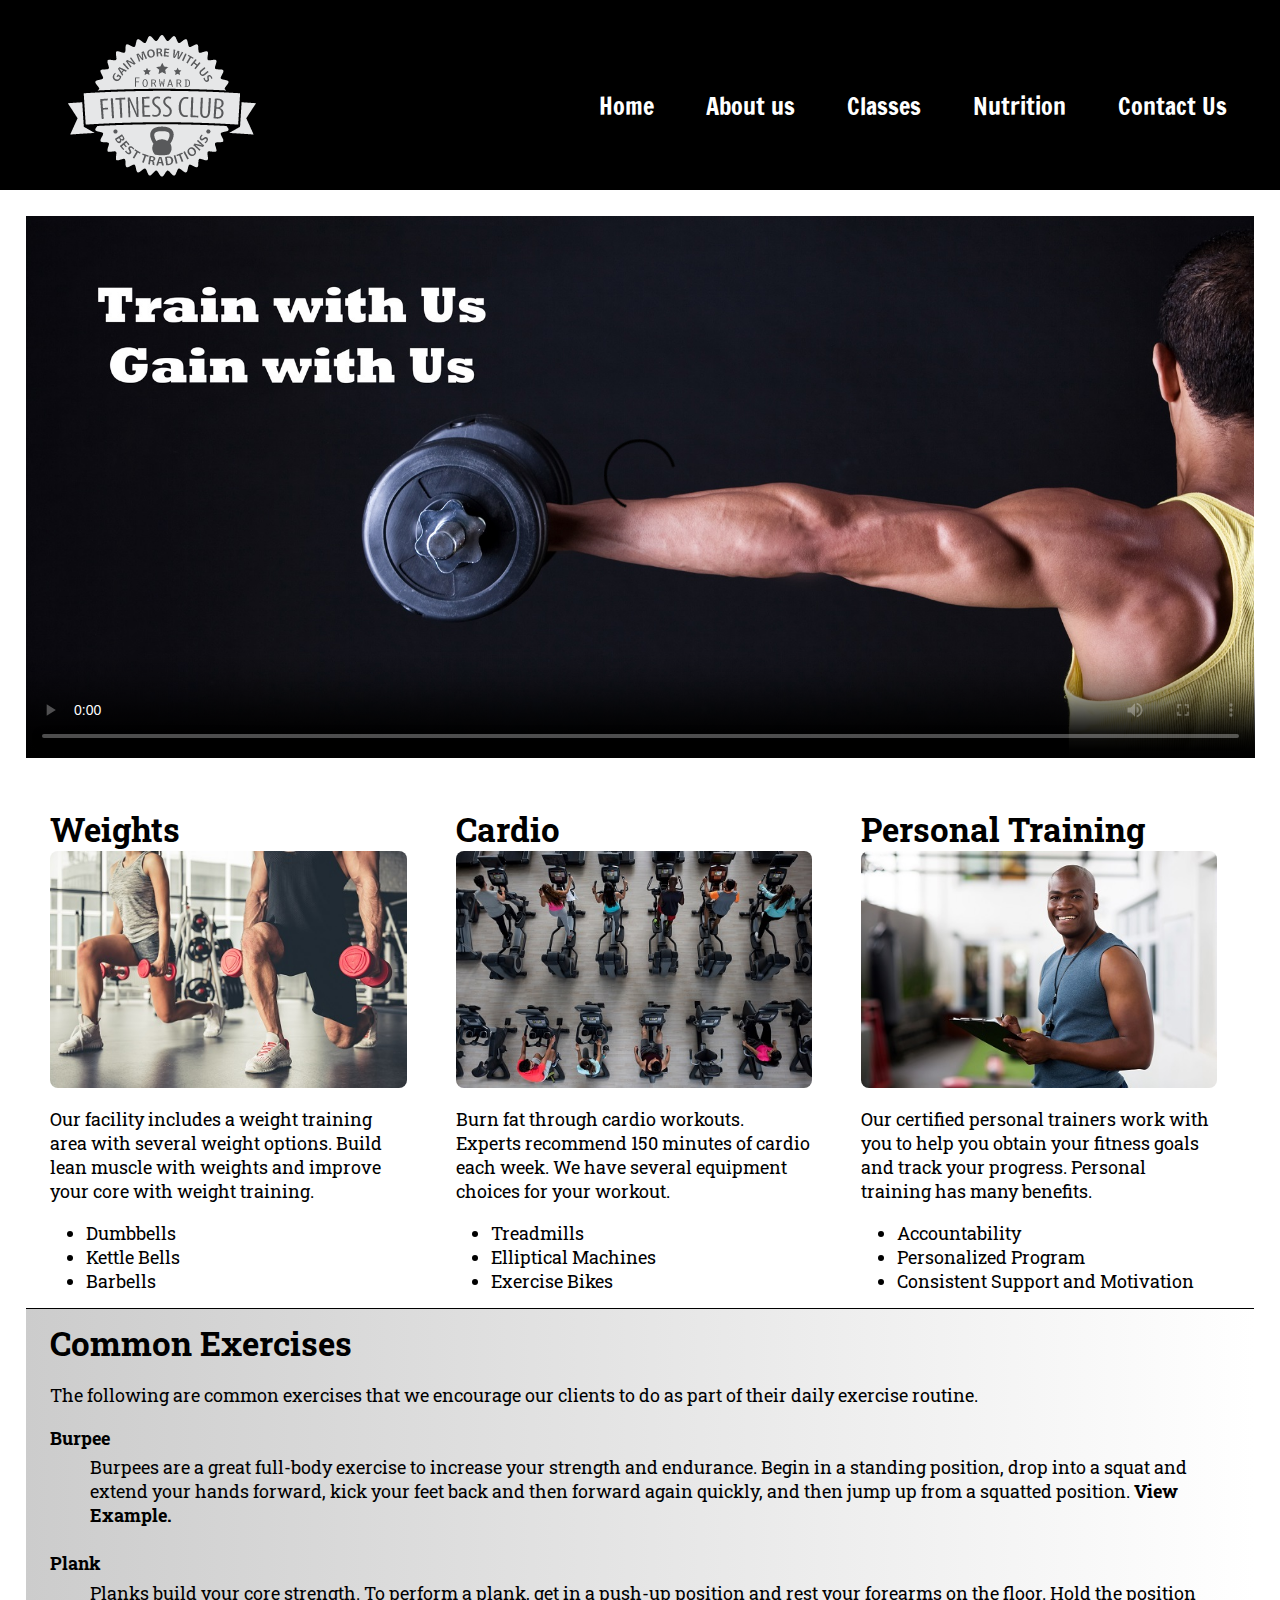
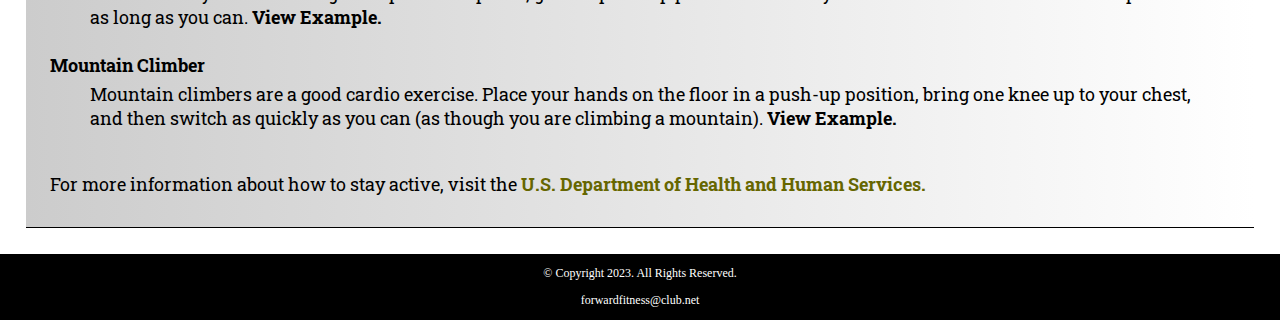
==== commit e2145c41: "chap 10 work" ====
--- a/about.html
+++ b/about.html
@@ -20,13 +20,28 @@
 
     <body>
         <div id="container">
+
+            <!-- Mobile Nav -->
+            <nav class="mobile-nav">
+                <div id="menu-links">
+                    <a href="index.html">Home</a>
+                    <a href="about.html">About Us</a>
+                    <a href="classes.html">Classes</a>
+                    <a href="nutrition.html">Nutrition</a>
+                    <a href="contact.html">Contact Us</a>
+                </div>
+                <a class="menu-icon" onclick="hamburger()">
+                    <div>&#9776;</div>
+                </a>
+            </nav>
+
             <!-- Use the header area for the website name or logo -->
-            <header>
+            <header id="ffc-logo">
                 <a href="index.html"><img src="images/forward-fitness-logo.png" alt="Forward Fitness Clug Logo"></a>
             </header>
 
-            <!-- Use the nav area to add hyperlinks to other pages within the website -->
-            <nav>
+            <!-- Tablet, Desktop Nav -->
+            <nav class="tablet-desktop">
                 <ul>
                     <li><a href="index.html">Home</a></li>
                     <li><a href="about.html">About us</a></li> 
@@ -90,14 +105,20 @@
 
                         <dl>
                             <dt>Burpee</dt>
-                            <dd>Burpees are a great full-body exercise to increase your strength and endurance. Begin in a standing position, drop into a squat and extend your hands forward, kick your feet back and then forward again quickly, and then jump up from a squatted position.</dd>
+                            <dd>Burpees are a great full-body exercise to increase your strength and endurance. Begin in a standing position, drop into a squat and extend your hands forward, kick your feet back and then forward again quickly, and then jump up from a squatted position. <span class="viewex" onclick="burpees()"> View Example.</span></dd>
 
                             <dt>Plank</dt>
-                            <dd>Planks build your core strength. To perform a plank, get in a push-up position and rest your forearms on the floor. Hold the position as long as you can.</dd>
+                            <dd>Planks build your core strength. To perform a plank, get in a push-up position and rest your forearms on the floor. Hold the position as long as you can.<span class="viewex" onclick="plank()"> View Example.</span></dd>
 
                             <dt>Mountain Climber</dt>
-                            <dd>Mountain climbers are a good cardio exercise. Place your hands on the floor in a push-up position, bring one knee up to your chest, and then switch as quickly as you can (as though you are climbing a mountain).</dd>
+                            <dd>Mountain climbers are a good cardio exercise. Place your hands on the floor in a push-up position, bring one knee up to your chest, and then switch as quickly as you can (as though you are climbing a mountain).<span class="viewex" onclick="mountain()"> View Example.</span></dd>
                         </dl>
+
+                        <video controls id="example">
+                            <source id="vid-src" src="vid" type="video/mp4">
+                            <track id="despsrc" src="des" kind="descriptions" srclang="en" label="English Descriptions">
+                            <p>Your browser does not support the video element.</p>
+                        </video>
 
                         <p>For more information about how to stay active, visit the <a class="external-link" href="https://www.hhs.gov/fitness/be-active/index.html" target="_blank">U.S. Department of Health and Human Services.</a></p>
                     </section>
@@ -111,6 +132,7 @@
             </footer>
 
         </div>
+        <script src="scripts/script.js"></script>
     </body>
 
 </html>--- a/css/styles.css
+++ b/css/styles.css
@@ -1,6 +1,6 @@
 /* 
 Author: Damien Aldridge
-Date: 9/18/2023
+Date: 12/6/2023
 File name: styles.css
 */
 
@@ -39,40 +39,30 @@
     margin: 0 auto;
 }
 
-/* Style rules for navigation area */
-nav {
-    padding: 1%;
-    margin-bottom: 1%;
-}
-
-nav ul {
-    list-style-type: none;
-    text-align: center;
-}
-
-nav li {
-    font-size: 1.5em;
+/* Style rules for hamburger menu */
+.mobile-nav a {
+    color: #fff;
     font-family: 'Francois One', sans-serif;
-    border-top: 1px solid #fff;
-}
-
-nav li:first-child {
-    border-top: none;
-}
-
-nav li a {
-    display: block;
-    color: #fff;
-    padding: 0.5em 1em;
+    text-align: center;
+    font-size: 2em;
     text-decoration: none;
-}
-
-/* Show mobile class, hide tablet-desktop class */
+    padding: 3%;
+    display: block;
+}
+
+.mobile-nav a.menu-icon {
+    display: block;
+    position: absolute;
+    right: 0;
+    top: 0;
+}
+
+/* Show mobile class, hide tablet-desktop class and menu-links id */
 .mobile {
     display: block;
 }
 
-.tablet-desktop {
+.tablet-desktop, #menu-links {
     display: none;
 }
 
@@ -243,7 +233,7 @@
         display: block;
     }
 
-    .mobile {
+    .mobile, .mobile-nav {
         display: none;
     }
 
@@ -253,8 +243,19 @@
     }
 
     /* Tablet Viewport: Style rules for nav area */
+    nav {
+        padding: 1%;
+        margin-bottom: 1%;
+    }
+    
+    nav ul {
+        list-style-type: none;
+        text-align: center;
+    }
+
     nav li {
-        border-top: none;
+        font-size: 1.5em;
+        font-family: 'Francois One', sans-serif;
         display: inline-block;
         border-right: 1px solid #fff;
     }
@@ -265,6 +266,9 @@
 
     nav li a {
         padding: 0.1em 0.75em;
+        display: block;
+        color: #fff;
+        text-decoration: none;
     }
 
     /* Tablet Viewport: Style rules for main content area */
@@ -315,6 +319,15 @@
         padding: 0.5% 1% 2% 0;
     }
 
+    .viewex {
+        font-weight: bold;
+        cursor: pointer;
+    }
+
+    #example {
+        display: none;
+    }
+
     .tel-num {
         font-size: 1.25em
     }
@@ -359,6 +372,28 @@
         margin: 0 auto;
     }
 
+    /* Tablet Viewport: Animation */
+    @-webkit-keyframes text-animation {
+        0% {font-size: 1em;}
+        50% {font-size: 2em;}
+        100% {font-size: 1.35em;}
+    }
+
+    @keyframes text-animation {
+        0% {font-size: 1em;}
+        50% {font-size: 2em;}
+        100% {font-size: 1.35em;}
+    }
+
+    figcaption {
+        -webkit-animation-name: text-animation;
+        -webkit-animation-delay: 3s;
+        -webkit-animation-duration: 5s;
+        animation-name: text-animation;
+        animation-delay: 3s;
+        animation-duration: 5s;
+    }
+
 }
 
 /* Media Query for Desktop Viewport */
@@ -393,6 +428,7 @@
     nav li a:hover {
         color: #000;
         background-color: #fff;
+        transform: scale(1.3);
     }
 
     /* Desktop Viewport: Style rules for main content */
@@ -420,6 +456,7 @@
     .frame:hover {
         opacity: 1;
         box-shadow: 8px 8px 10px #808080;
+        transform: translateY(10px);
     }
 
     #weights, #cardio, #training {
@@ -432,6 +469,11 @@
         clear: left;
     }
 
+    .offer:hover {
+        transform: scale(1.25);
+        cursor: pointer;
+    }
+
     /* Desktop viewport: Style rules for form elements */
     form {
         width: auto;
